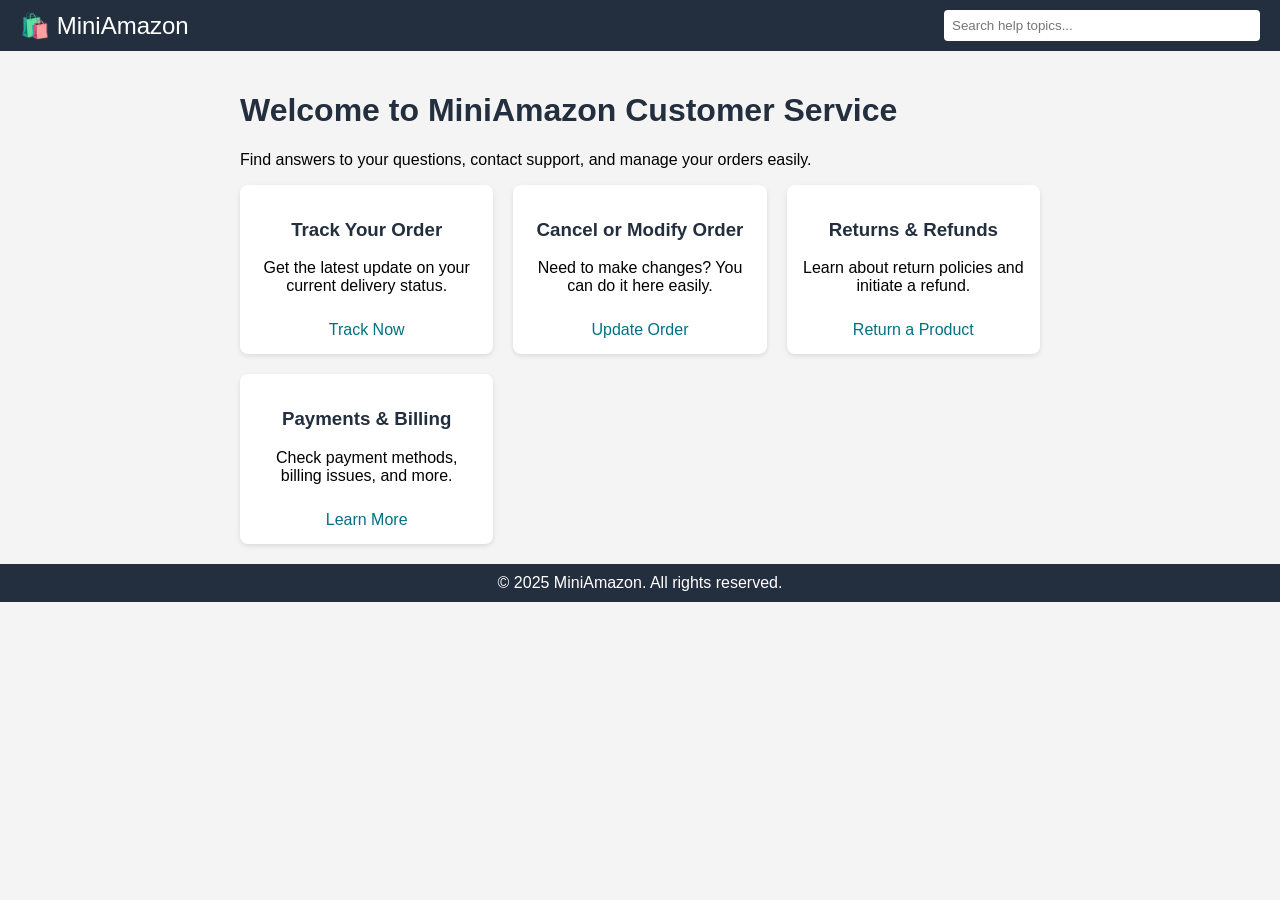
==== customer-service.html @ 1183a055 "Add files via upload" ====
<!DOCTYPE html>
<html lang="en">
<head>
  <meta charset="UTF-8" />
  <meta name="viewport" content="width=device-width, initial-scale=1.0"/>
  <title>Customer Service - MiniAmazon</title>
  <link rel="stylesheet" href="customer_service.css" />
</head>
<body>
  <header class="main-header">
    <div class="logo">🛍️ MiniAmazon</div>
    <input type="text" placeholder="Search help topics..." class="cs-search" />
  </header>

  <main class="help-section">
    <h1>Welcome to MiniAmazon Customer Service</h1>
    <p>Find answers to your questions, contact support, and manage your orders easily.</p>

    <section class="faq-grid">
      <div class="faq-card">
        <h3>Track Your Order</h3>
        <p>Get the latest update on your current delivery status.</p>
        <a href="#">Track Now</a>
      </div>

      <div class="faq-card">
        <h3>Cancel or Modify Order</h3>
        <p>Need to make changes? You can do it here easily.</p>
        <a href="#">Update Order</a>
      </div>

      <div class="faq-card">
        <h3>Returns & Refunds</h3>
        <p>Learn about return policies and initiate a refund.</p>
        <a href="#">Return a Product</a>
      </div>

      <div class="faq-card">
        <h3>Payments & Billing</h3>
        <p>Check payment methods, billing issues, and more.</p>
        <a href="#">Learn More</a>
      </div>
    </section>
  </main>

  <footer>
    <p>&copy; 2025 MiniAmazon. All rights reserved.</p>
  </footer>

<!-- ======= JavaScript ======= -->
    <script>
        // Example JavaScript for interactivity
        document.querySelectorAll('.faq-card a').forEach(link => {
        link.addEventListener('click', (event) => {
            event.preventDefault();
            alert('This feature is coming soon!');
        });
        });
    </script>

</body>
</html>
<style>
  body {
    font-family: Arial, sans-serif;
    margin: 0;
    padding: 0;
    background-color: #f4f4f4;
  }

  .main-header {
    background-color: #232f3e;
    color: white;
    padding: 10px 20px;
    display: flex;
    align-items: center;
    justify-content: space-between;
  }

  .logo {
    font-size: 24px;
  }

  .cs-search {
    padding: 8px;
    border-radius: 4px;
    border: none;
    width: 300px;
  }

  .help-section {
    padding: 20px;
    max-width: 800px;
    margin: auto;
  }

  .help-section h1 {
    color: #232f3e;
  }

  .faq-grid {
    display: grid;
    grid-template-columns: repeat(auto-fill, minmax(250px, 1fr));
    gap: 20px;
  }

  .faq-card {
    background-color: white;
    padding: 15px;
    border-radius: 8px;
    box-shadow: 0 2px 5px rgba(0,0,0,0.1);
    text-align: center;
  }

  .faq-card h3 {
    color: #232f3e;
  }

  .faq-card a {
    display: inline-block;
    margin-top: 10px;
    color: #007185; /* Amazon blue */
    text-decoration: none;
  }

  footer {
    text-align: center;
    padding: 10px;
    background-color: #232f3e;
    color: white;
  }
    footer p {
        margin: 0;
    }
</style>
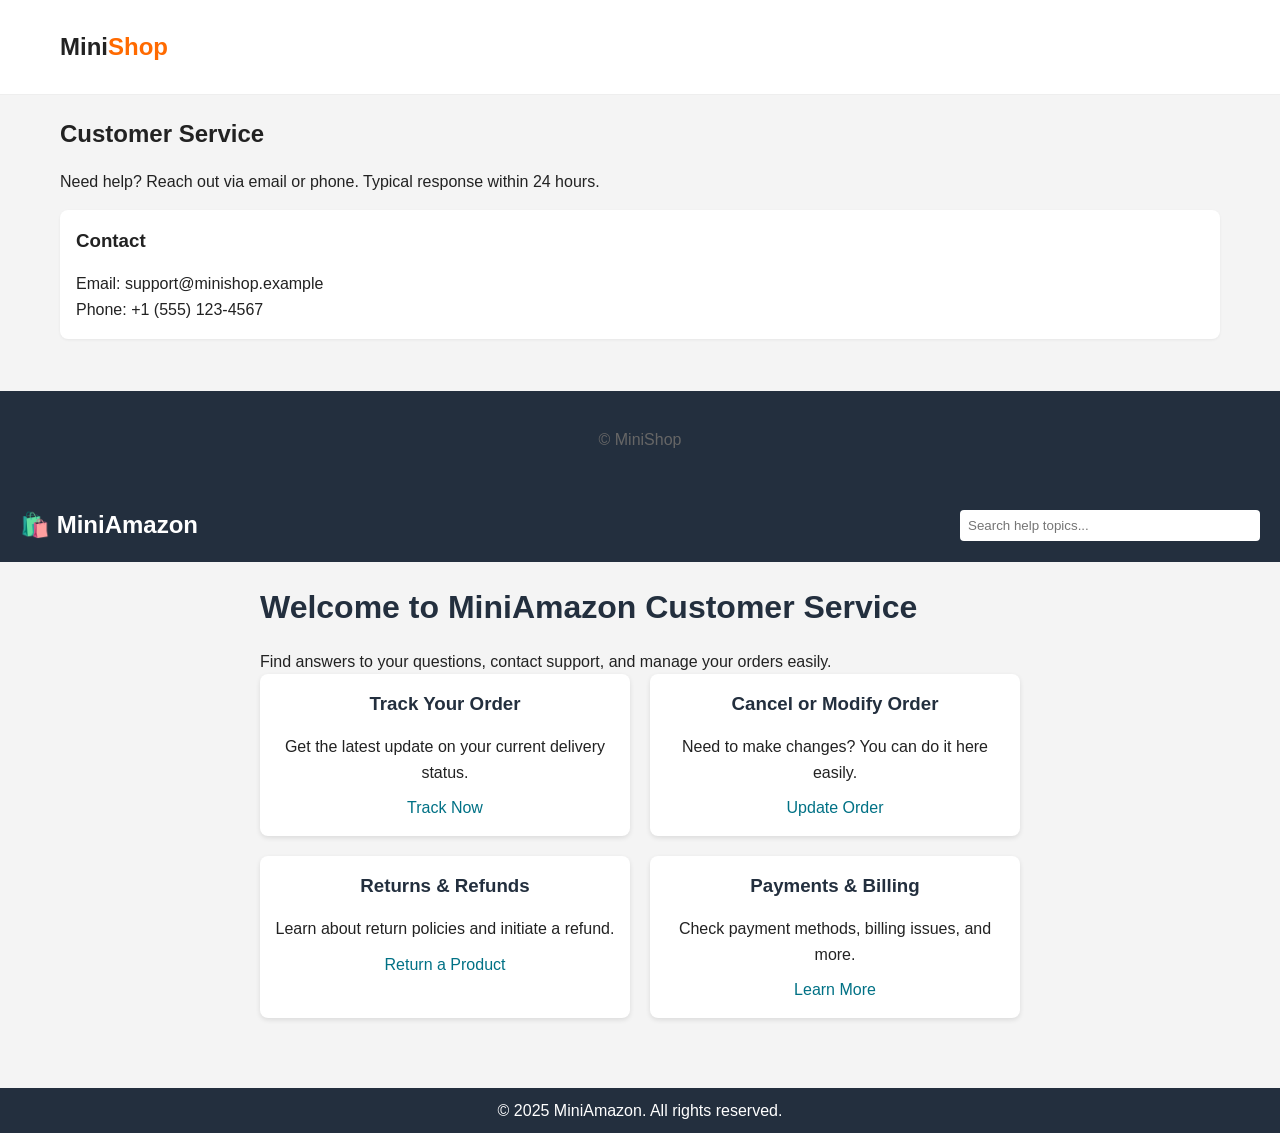
==== commit 7483aabf: "Initial commit: improved structure and pages" ====
--- a/customer-service.html
+++ b/customer-service.html
@@ -1,135 +1,157 @@
-<!DOCTYPE html>
-<html lang="en">
-<head>
-  <meta charset="UTF-8" />
-  <meta name="viewport" content="width=device-width, initial-scale=1.0"/>
-  <title>Customer Service - MiniAmazon</title>
-  <link rel="stylesheet" href="customer_service.css" />
-</head>
-<body>
-  <header class="main-header">
-    <div class="logo">🛍️ MiniAmazon</div>
-    <input type="text" placeholder="Search help topics..." class="cs-search" />
-  </header>
-
-  <main class="help-section">
-    <h1>Welcome to MiniAmazon Customer Service</h1>
-    <p>Find answers to your questions, contact support, and manage your orders easily.</p>
-
-    <section class="faq-grid">
-      <div class="faq-card">
-        <h3>Track Your Order</h3>
-        <p>Get the latest update on your current delivery status.</p>
-        <a href="#">Track Now</a>
-      </div>
-
-      <div class="faq-card">
-        <h3>Cancel or Modify Order</h3>
-        <p>Need to make changes? You can do it here easily.</p>
-        <a href="#">Update Order</a>
-      </div>
-
-      <div class="faq-card">
-        <h3>Returns & Refunds</h3>
-        <p>Learn about return policies and initiate a refund.</p>
-        <a href="#">Return a Product</a>
-      </div>
-
-      <div class="faq-card">
-        <h3>Payments & Billing</h3>
-        <p>Check payment methods, billing issues, and more.</p>
-        <a href="#">Learn More</a>
-      </div>
-    </section>
-  </main>
-
-  <footer>
-    <p>&copy; 2025 MiniAmazon. All rights reserved.</p>
-  </footer>
-
-<!-- ======= JavaScript ======= -->
-    <script>
-        // Example JavaScript for interactivity
-        document.querySelectorAll('.faq-card a').forEach(link => {
-        link.addEventListener('click', (event) => {
-            event.preventDefault();
-            alert('This feature is coming soon!');
-        });
-        });
-    </script>
-
-</body>
-</html>
-<style>
-  body {
-    font-family: Arial, sans-serif;
-    margin: 0;
-    padding: 0;
-    background-color: #f4f4f4;
-  }
-
-  .main-header {
-    background-color: #232f3e;
-    color: white;
-    padding: 10px 20px;
-    display: flex;
-    align-items: center;
-    justify-content: space-between;
-  }
-
-  .logo {
-    font-size: 24px;
-  }
-
-  .cs-search {
-    padding: 8px;
-    border-radius: 4px;
-    border: none;
-    width: 300px;
-  }
-
-  .help-section {
-    padding: 20px;
-    max-width: 800px;
-    margin: auto;
-  }
-
-  .help-section h1 {
-    color: #232f3e;
-  }
-
-  .faq-grid {
-    display: grid;
-    grid-template-columns: repeat(auto-fill, minmax(250px, 1fr));
-    gap: 20px;
-  }
-
-  .faq-card {
-    background-color: white;
-    padding: 15px;
-    border-radius: 8px;
-    box-shadow: 0 2px 5px rgba(0,0,0,0.1);
-    text-align: center;
-  }
-
-  .faq-card h3 {
-    color: #232f3e;
-  }
-
-  .faq-card a {
-    display: inline-block;
-    margin-top: 10px;
-    color: #007185; /* Amazon blue */
-    text-decoration: none;
-  }
-
-  footer {
-    text-align: center;
-    padding: 10px;
-    background-color: #232f3e;
-    color: white;
-  }
-    footer p {
-        margin: 0;
-    }
+<!doctype html>
+<html lang="en">
+<head>
+  <meta charset="utf-8" />
+  <meta name="viewport" content="width=device-width,initial-scale=1" />
+  <title>Customer Service</title>
+  <link rel="stylesheet" href="style.css">
+</head>
+<body>
+  <header class="site-header"><div class="container"><h1 class="logo">Mini<span class="accent">Shop</span></h1></div></header>
+  <main class="container">
+    <h2>Customer Service</h2>
+    <p>Need help? Reach out via email or phone. Typical response within 24 hours.</p>
+    <section class="card" style="margin-top:1rem">
+      <h3>Contact</h3>
+      <p>Email: support@minishop.example</p>
+      <p>Phone: +1 (555) 123-4567</p>
+    </section>
+  </main>
+  <footer class="site-footer"><div class="container">© MiniShop</div></footer>
+</body>
+</html>
+<!DOCTYPE html>
+<html lang="en">
+<head>
+  <meta charset="UTF-8" />
+  <meta name="viewport" content="width=device-width, initial-scale=1.0"/>
+  <title>Customer Service - MiniAmazon</title>
+  <link rel="stylesheet" href="customer_service.css" />
+</head>
+<body>
+  <header class="main-header">
+    <div class="logo">🛍️ MiniAmazon</div>
+    <input type="text" placeholder="Search help topics..." class="cs-search" />
+  </header>
+
+  <main class="help-section">
+    <h1>Welcome to MiniAmazon Customer Service</h1>
+    <p>Find answers to your questions, contact support, and manage your orders easily.</p>
+
+    <section class="faq-grid">
+      <div class="faq-card">
+        <h3>Track Your Order</h3>
+        <p>Get the latest update on your current delivery status.</p>
+        <a href="#">Track Now</a>
+      </div>
+
+      <div class="faq-card">
+        <h3>Cancel or Modify Order</h3>
+        <p>Need to make changes? You can do it here easily.</p>
+        <a href="#">Update Order</a>
+      </div>
+
+      <div class="faq-card">
+        <h3>Returns & Refunds</h3>
+        <p>Learn about return policies and initiate a refund.</p>
+        <a href="#">Return a Product</a>
+      </div>
+
+      <div class="faq-card">
+        <h3>Payments & Billing</h3>
+        <p>Check payment methods, billing issues, and more.</p>
+        <a href="#">Learn More</a>
+      </div>
+    </section>
+  </main>
+
+  <footer>
+    <p>&copy; 2025 MiniAmazon. All rights reserved.</p>
+  </footer>
+
+<!-- ======= JavaScript ======= -->
+    <script>
+        // Example JavaScript for interactivity
+        document.querySelectorAll('.faq-card a').forEach(link => {
+        link.addEventListener('click', (event) => {
+            event.preventDefault();
+            alert('This feature is coming soon!');
+        });
+        });
+    </script>
+
+</body>
+</html>
+<style>
+  body {
+    font-family: Arial, sans-serif;
+    margin: 0;
+    padding: 0;
+    background-color: #f4f4f4;
+  }
+
+  .main-header {
+    background-color: #232f3e;
+    color: white;
+    padding: 10px 20px;
+    display: flex;
+    align-items: center;
+    justify-content: space-between;
+  }
+
+  .logo {
+    font-size: 24px;
+  }
+
+  .cs-search {
+    padding: 8px;
+    border-radius: 4px;
+    border: none;
+    width: 300px;
+  }
+
+  .help-section {
+    padding: 20px;
+    max-width: 800px;
+    margin: auto;
+  }
+
+  .help-section h1 {
+    color: #232f3e;
+  }
+
+  .faq-grid {
+    display: grid;
+    grid-template-columns: repeat(auto-fill, minmax(250px, 1fr));
+    gap: 20px;
+  }
+
+  .faq-card {
+    background-color: white;
+    padding: 15px;
+    border-radius: 8px;
+    box-shadow: 0 2px 5px rgba(0,0,0,0.1);
+    text-align: center;
+  }
+
+  .faq-card h3 {
+    color: #232f3e;
+  }
+
+  .faq-card a {
+    display: inline-block;
+    margin-top: 10px;
+    color: #007185; /* Amazon blue */
+    text-decoration: none;
+  }
+
+  footer {
+    text-align: center;
+    padding: 10px;
+    background-color: #232f3e;
+    color: white;
+  }
+    footer p {
+        margin: 0;
+    }
 </style>
--- a/style.css
+++ b/style.css
@@ -0,0 +1,197 @@
+:root{--accent:#ff6a00;--bg:#f7f7f9;--card:#ffffff;--muted:#666}
+*{box-sizing:border-box}
+body{font-family:Inter,Segoe UI,Arial,Helvetica,sans-serif;margin:0;background:var(--bg);color:#111}
+.container{max-width:1000px;margin:0 auto;padding:1rem}
+.site-header{background:#fff;border-bottom:1px solid #eee}
+.logo{display:inline-block;margin:0;padding:.5rem 0;font-size:1.25rem}
+.accent{color:var(--accent)}
+.main-nav{float:right}
+.main-nav a{margin-left:1rem;color:var(--muted);text-decoration:none}
+.hero{display:flex;gap:1rem;align-items:center;padding:2rem 0}
+.hero-img{width:160px;height:160px;object-fit:contain}
+.btn{display:inline-block;background:var(--accent);color:#fff;padding:.5rem 1rem;border-radius:6px;text-decoration:none}
+.cards{display:grid;grid-template-columns:repeat(auto-fit,minmax(220px,1fr));gap:1rem;margin-top:1.25rem}
+.card{background:var(--card);padding:1rem;border-radius:8px;box-shadow:0 1px 3px rgba(0,0,0,0.06)}
+.site-footer{padding:1rem 0;text-align:center;color:#666;margin-top:2rem}
+
+@media (max-width:640px){.main-nav{float:none;margin-top:.5rem}.hero{flex-direction:column;text-align:center}.hero-img{width:120px;height:120px}}
+/* =========================
+   GENERAL STYLES
+========================= */
+* {
+  margin: 0;
+  padding: 0;
+  box-sizing: border-box;
+}
+
+body {
+  font-family: 'Segoe UI', sans-serif;
+  background-color: #f2f2f2;
+  color: #222;
+  line-height: 1.6;
+}
+
+a {
+  text-decoration: none;
+  color: #007185;
+}
+
+h1, h2, h3 {
+  margin-bottom: 15px;
+}
+
+.container {
+  max-width: 1200px;
+  margin: auto;
+  padding: 20px;
+}
+
+/* =========================
+   HEADER / NAVBAR
+========================= */
+.main-header {
+  background-color: #232f3e;
+  color: white;
+  display: flex;
+  justify-content: space-between;
+  align-items: center;
+  padding: 14px 30px;
+  flex-wrap: wrap;
+}
+
+.logo {
+  font-size: 24px;
+  font-weight: bold;
+}
+
+.header-right {
+  display: flex;
+  align-items: center;
+  gap: 20px;
+}
+
+.header-right a {
+  color: white;
+  font-size: 15px;
+}
+
+.top-nav {
+  background-color: #37475a;
+  padding: 10px 30px;
+}
+
+.top-links {
+  display: flex;
+  gap: 20px;
+  flex-wrap: wrap;
+}
+
+.top-links a {
+  color: white;
+  font-size: 14px;
+}
+
+/* =========================
+   SECTION STYLES
+========================= */
+.page-title {
+  background-color: #ffffff;
+  padding: 20px;
+  border-bottom: 1px solid #ddd;
+  font-size: 26px;
+  text-align: center;
+  font-weight: 600;
+}
+
+/* Today's Deals Grid */
+.deals-grid {
+  display: grid;
+  grid-template-columns: repeat(auto-fit, minmax(260px, 1fr));
+  gap: 20px;
+  margin-top: 20px;
+}
+
+.deal-card {
+  background-color: white;
+  border-radius: 8px;
+  padding: 15px;
+  box-shadow: 0 2px 6px rgba(0,0,0,0.08);
+  transition: transform 0.2s;
+}
+
+.deal-card:hover {
+  transform: translateY(-5px);
+}
+
+.deal-card img {
+  width: 100%;
+  height: auto;
+  border-radius: 5px;
+}
+
+.deal-card h3 {
+  margin: 10px 0 6px;
+  font-size: 18px;
+}
+
+.deal-price {
+  color: #b12704;
+  font-weight: bold;
+}
+
+/* Customer Service Styles */
+.service-section {
+  background-color: #fff;
+  margin-top: 30px;
+  padding: 25px;
+  border-radius: 8px;
+  box-shadow: 0 2px 6px rgba(0,0,0,0.08);
+}
+
+.service-section h2 {
+  color: #111;
+  margin-bottom: 15px;
+}
+
+.service-section p {
+  margin-bottom: 10px;
+}
+
+/* =========================
+   FOOTER
+========================= */
+footer {
+  background-color: #232f3e;
+  color: white;
+  padding: 30px;
+  text-align: center;
+  margin-top: 50px;
+}
+
+footer a {
+  color: #ddd;
+  margin: 0 10px;
+  font-size: 14px;
+}
+
+/* =========================
+   RESPONSIVE
+========================= */
+@media (max-width: 768px) {
+  .main-header {
+    flex-direction: column;
+    align-items: flex-start;
+  }
+
+  .header-right {
+    flex-direction: column;
+    align-items: flex-start;
+    gap: 10px;
+    margin-top: 10px;
+  }
+
+  .top-links {
+    flex-direction: column;
+    gap: 10px;
+  }
+}
